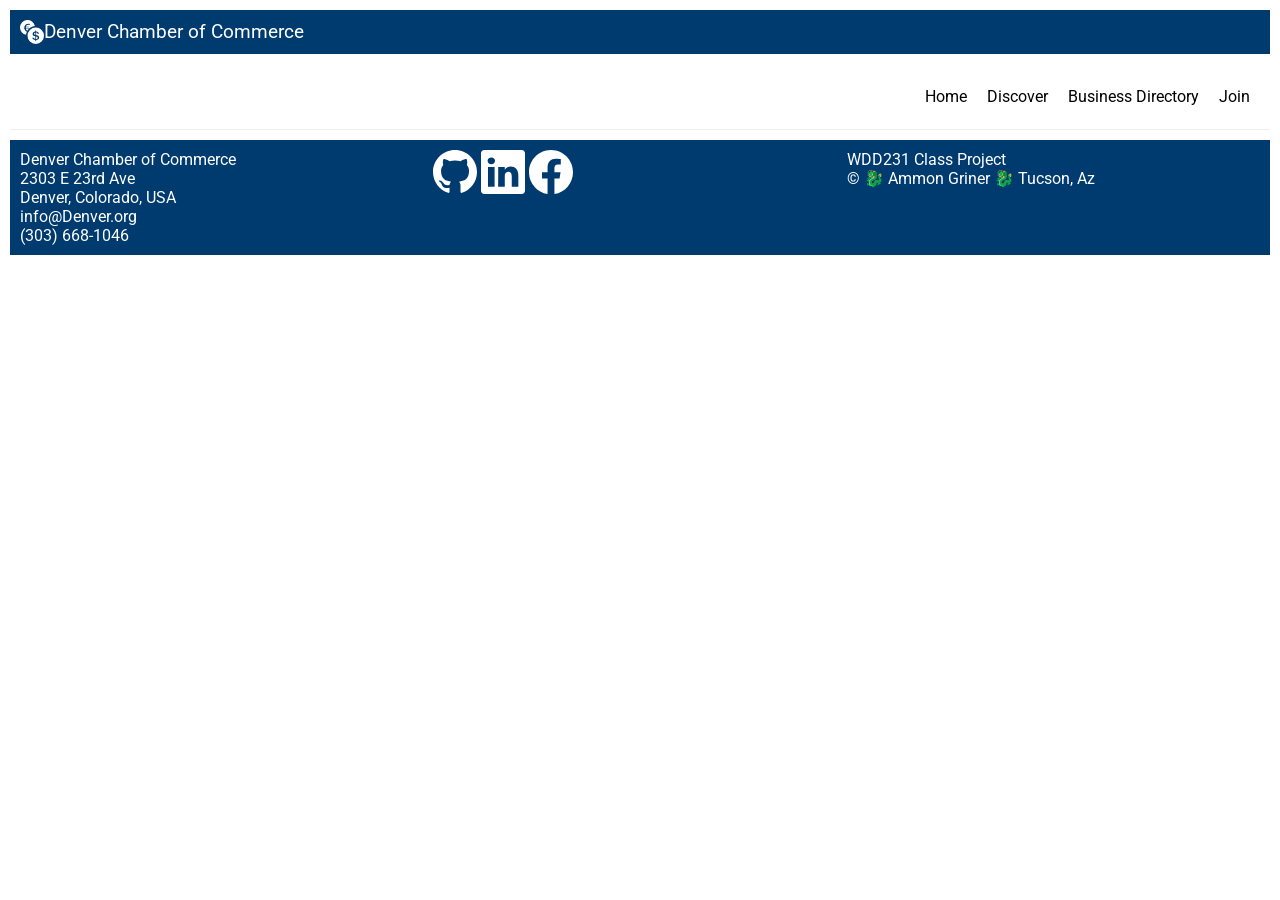
==== chamber/index.html @ 42fb1cd5 "started the home page" ====
<!DOCTYPE html>
<html lang="en">
<head>
    <meta charset="UTF-8">
    <meta name="viewport" content="width=device-width, initial-scale=1.0">
    <title>Denver Chamber of Commerce Home</title>
    <meta name="description" content="This page is the directory for my chamber of commerce project. it contains the directory for several businesses in the chamber of commerce">
    <meta name="author" content="Ammon Griner">
    <link rel="stylesheet" href="styles/small.css">
    <link rel="stylesheet" href="styles/larger.css">
    <script src="scripts/directory.js" defer></script>
    <link rel="icon" href="images/favicon.ico">
    <link rel="preconnect" href="https://fonts.googleapis.com">
    <link rel="preconnect" href="https://fonts.gstatic.com" crossorigin>
    <link href="https://fonts.googleapis.com/css2?family=Roboto&display=swap" rel="stylesheet">
    <meta property="og:title" content="Denver chamber of commerce">
    <meta property="og:description" content="This this the directory page for the chamber of commerce">
    <meta property="og:image" content="https://madgaster5678.github.io/wdd231/chamber/images/facebook-image.webp">
    <meta property="og:url" content="https://madgaster5678.github.io/wdd231/chamber/directory.html">
</head>
<body class="home">
    <header>
        <img src="images/currency-exchange.svg" alt="chamber logo">
        <span>Denver Chamber of Commerce</span>
        <button id="ham-btn" class="hamburger" aria-label="open naviagtion menu"></button>
    </header>
    <nav id="nav-bar" class="navigation">
        <ul>
            <li class="current"><a href="index.html">Home</a></li>
            <li><a href="#">Discover</a></li>
            <li><a href="directory.html">Business Directory</a></li>
            <li><a href="#">Join</a></li>
        </ul>
    </nav>
    <main>
        
    </main>
    <footer>
        <section>
            <p>Denver Chamber of Commerce</p>
            <p>2303 E 23rd Ave</p>
            <p>Denver, Colorado, USA</p>
            <p><a href="#" class="red-info">info@Denver.org</a></p>
            <p>(303) 668-1046</p>
        </section>
        <div class="social">
            <a href="https://github.com/madgaster5678/WDD231" target="_blank"><img src="images/github.svg" alt="Github Repo"></a>
            <a href="https://www.linkedin.com/" target="_blank"><img src="images/linkedin.svg" alt="LinkedIn account"></a>
            <a href="https://www.facebook.com/ammon.griner" target="_blank"><img src="images/facebook.svg" alt="Facebook acount"></a>
        </div>
        <section>
            <p>WDD231 Class Project</p>
            <p>&copy;<span id="currentyear"></span> 🐉 Ammon Griner 🐉 Tucson, Az</p>
            <p><span id="lastmodified"></span></p>
        </section>
    </footer>
</body>
</html>
---- chamber/styles/small.css ----
:root {
    --body-font: "Roboto", sans-serif;
    --primary-color:#003b6f ;
    --secondary-color: #fff;
    --text-color: #000;
    --background-color: #00a6ff;
}

* {
    box-sizing: border-box;
    margin: 0;
    padding: 0;
    font-family: var(--body-font);
}

/*HEADER & FOOTER*/
header {
    display: grid;
    grid-template-columns: 24px auto 44px;
    background-color: var(--primary-color);
    color: var(--secondary-color);
    margin: 10px;
    padding: 10px;
    font-size: larger;
}

header img {
    width: 24px;
    height: auto;
}

footer {
    background-color: var(--primary-color);
    color: var(--secondary-color);
    display: grid;
    grid-template-columns: 1fr 1fr 1fr;
    font-size: medium;
    margin: 10px;
    padding: 10px;
}

footer .social img {
    width: 44px;
    height: 44px;
}

footer a.red-info {
    color: var(--secondary-color);
    text-decoration: none;
}

footer a.red-info:hover {
    background-color: var(--background-color);
    color: var(--text-color);
}

h1 {
    text-align: center;
    background-color: var(--primary-color);
    color: var(--secondary-color);
    margin: 10px;
    padding: 10px;
}
/*BUTTONS*/
.directory .view-button {
    display: flex;
    justify-content: center;
}

.directory .view-button button {
    width: 44px;
    height: 44px;
    margin: 10px;
    padding: 10px;
    justify-content: center;
    color: var(--secondary-color);
    background-color: var(--primary-color);
}


/*BODY*/
.directory {
    background-color: var(--background-color);
}

.directory #business.grid article {
    display: grid;
    grid-template-columns: 1fr 2fr;
    margin: 10px;
    padding: 1rem;
    border: solid 1px var(--text-color);
    border-radius: 6px;
    background-color: var(--secondary-color);
}

.directory #business.grid h2 {
    grid-column: 1/3;
    text-align: center;
    margin: 10px;
    padding: 10px;
    border: solid 1px var(--text-color);
    border-radius: 6px;
    background-color: var(--background-color);
}

.directory #business.grid p {
    grid-column: 2/3;
    text-align: center;
    margin: 10px;
    padding: 10px;
}

.directory #business.grid a {
    grid-column: 2/3;
    text-align: center;
    margin: 10px;
    padding: 10px;
}

.directory #business.grid .company-descrip {
    grid-column: 1/3;
    text-align: center;
    margin: 10px;
    padding: 10px;
    border: solid 1px var(--text-color);
    border-radius: 6px;
    background-color: var(--background-color);
}

.directory #business.list article {
    margin: 10px;
    padding: 10px;
    border: solid 1px var(--text-color);
    border-radius: 6px;
    display: grid;
    grid-template-columns: 1fr;
}

.directory #business.grid article img {
    width: 120px;
    height: auto;
    justify-content: center;
}

.directory #business.list article a {
    color: var(--text-color);
    text-decoration: none;
}

.directory #business.grid article a {
    color: var(--text-color);
    text-decoration: none;
}

.directory #business article a:hover {
    background-color: var(--primary-color);
    color: var(--secondary-color);
}

.directory #business.list article:nth-child(even) {
    background-color: var(--secondary-color);
}

.directory #business.list .company-image {
    display: none;
}

.directory #business.list .company-descrip {
    display: none;
}

.directory #business.list .company-member {
    display: none;
}


/*HAMBURGER*/
.hamburger {
    background: none;
    border: none;
    font-size: 2rem;
    color: var(--secondary-color);
    cursor: pointer;
    font-family: var(--body-font);
}

.hamburger::before {
    content: "\2630";
}

.hamburger.show::before {
    content: "\00D7";
}

/*NAVIGATION*/
.navigation {
    display: none;
}

.navigation.show {
    display: block;
}

.navigation ul {
    list-style-type: none;
    margin: 0;
    padding: 0;
}

.navigation a {
    display: block;
    padding: 0.8rem 10px;
    color: var(--text-color);
    text-decoration: none;
    border-bottom: solid 1px var(--primary-color);
}

.navigation li.current {
    background-color: var(--secondary-color);
}

.navigation a:hover {
    background-color: var(--primary-color);
    color: var(--secondary-color);
}
---- chamber/styles/larger.css ----
@media only screen and (min-width: 38rem) {
    .directory #business.list article {
        display: grid;
        grid-template-columns: 1fr 1fr 1fr 1fr;
        text-align: center;
        justify-content: center;
        padding: 15px;
    }

    .directory #business.grid {
        display: grid;
        grid-template-columns: repeat(3, 1fr);
        margin: 0 auto;
        max-width: 1200px;
    }

    .navigation {
        display: block;
        border-bottom: solid 1px #eee;
        margin: 10px;
        padding: 10px;
    }

    .navigation ul {
        display: flex;
        justify-content: end;
    }

    .navigation a {
        border: none;
    }

    .hamburger {
        display: none;
    }

    /**/
}
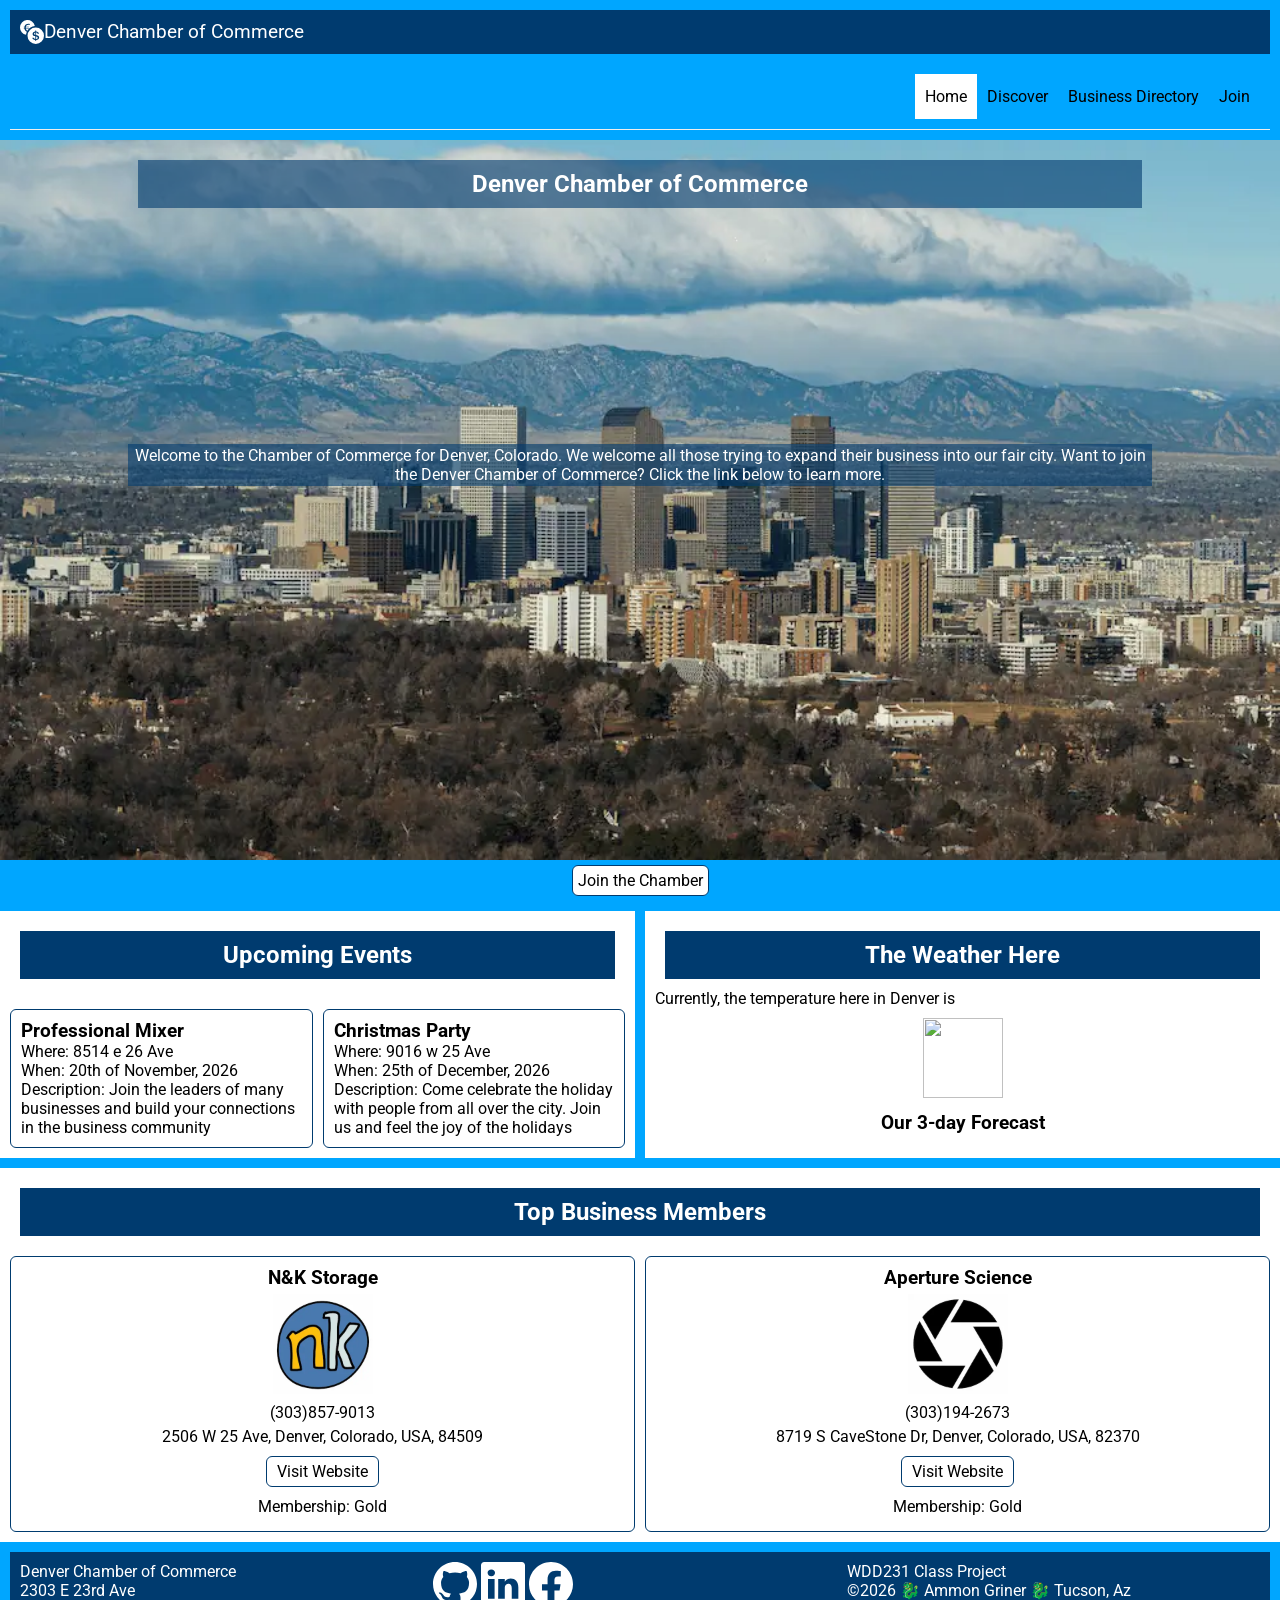
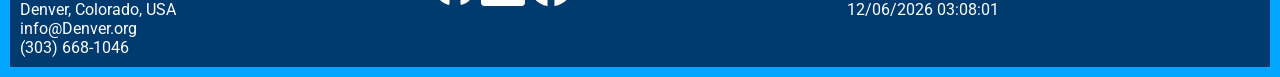
==== commit ee631f38: "finished the home page time for the audit" ====
--- a/chamber/index.html
+++ b/chamber/index.html
@@ -8,15 +8,15 @@
     <meta name="author" content="Ammon Griner">
     <link rel="stylesheet" href="styles/small.css">
     <link rel="stylesheet" href="styles/larger.css">
-    <script src="scripts/directory.js" defer></script>
+    <script src="scripts/home.js" defer></script>
     <link rel="icon" href="images/favicon.ico">
     <link rel="preconnect" href="https://fonts.googleapis.com">
     <link rel="preconnect" href="https://fonts.gstatic.com" crossorigin>
     <link href="https://fonts.googleapis.com/css2?family=Roboto&display=swap" rel="stylesheet">
     <meta property="og:title" content="Denver chamber of commerce">
-    <meta property="og:description" content="This this the directory page for the chamber of commerce">
+    <meta property="og:description" content="This this the home page for the chamber of commerce">
     <meta property="og:image" content="https://madgaster5678.github.io/wdd231/chamber/images/facebook-image.webp">
-    <meta property="og:url" content="https://madgaster5678.github.io/wdd231/chamber/directory.html">
+    <meta property="og:url" content="https://madgaster5678.github.io/wdd231/chamber/index.html">
 </head>
 <body class="home">
     <header>
@@ -33,7 +33,49 @@
         </ul>
     </nav>
     <main>
-        
+        <section class="hero">
+            <img src="images/denver-hero-image.webp" alt="Denver Skyline">
+            <h1>Denver Chamber of Commerce</h1>
+            <p>Welcome to the Chamber of Commerce for Denver, Colorado. We welcome all those trying to expand their business into our fair city. Want to join the Denver Chamber of Commerce? Click the link below to learn more.</p>
+            <a href="#">Join the Chamber</a>
+        </section>
+        <section class="current-event">
+            <h2>Upcoming Events</h2>
+            <div>
+                <h3>Professional Mixer</h3>
+                <ul>
+                    <li>Where: 8514 e 26 Ave</li>
+                    <li>When: 20th of November, 2026</li>
+                    <li>Description: Join the leaders of many businesses and build your connections in the business community</li>
+                </ul>
+            </div>
+            <div>
+                <h3>Christmas Party</h3>
+                <ul>
+                    <li>Where: 9016 w 25 Ave</li>
+                    <li>When: 25th of December, 2026</li>
+                    <li>Description: Come celebrate the holiday with people from all over the city. Join us and feel the joy of the holidays</li>
+                </ul>
+            </div>
+        </section>
+        <section class="weather">
+            <h2>The Weather Here</h2>
+            <p>Currently, the temperature here in Denver is <span id="current-temp"></span></p>
+            <figure>
+                <img id="weather-icon" src="" alt="">
+                <figcaption></figcaption>
+            </figure>
+            <h3>Our 3-day Forecast</h3>
+            <div id="forecast">
+
+            </div>
+        </section>
+        <section class="spotlight">
+            <h2>Top Business Members</h2>
+            <div id="business-sl">
+
+            </div>
+        </section>
     </main>
     <footer>
         <section>
--- a/chamber/styles/small.css
+++ b/chamber/styles/small.css
@@ -54,7 +54,7 @@
     color: var(--text-color);
 }
 
-h1 {
+h1, h2 {
     text-align: center;
     background-color: var(--primary-color);
     color: var(--secondary-color);
@@ -77,8 +77,153 @@
     background-color: var(--primary-color);
 }
 
-
 /*BODY*/
+/*HOME PAGE*/
+.home {
+    background-color: var(--background-color);
+}
+
+.home main {
+    display: grid;
+    gap: 10px;
+    grid-template-columns: 1fr;
+}
+
+.home .hero {
+    position: relative;
+    text-align: center;
+}
+
+.home .hero img {
+    display: block;
+    width: 100%;
+    height: auto;
+}
+
+.home .hero h1 {
+    position: absolute;
+    top: 10px;
+    left: 10%;
+    right: 10%;
+    background-color: rgba(0, 59, 111, 0.6);
+}
+
+.home .hero p {
+    position: absolute;
+    top: 40%;
+    left: 10%;
+    right: 10%;
+    color: var(--secondary-color);
+    background-color: rgba(0, 59, 111, 0.6);
+    padding: 2px;
+}
+
+.home .hero a {
+    display: inline-block;
+    text-decoration: none;
+    border: var(--primary-color) solid 1px;
+    border-radius: 6px;
+    color: var(--text-color);
+    background-color: var(--secondary-color);
+    padding: 5px;
+    margin: 5px;
+}
+
+.home .hero a:hover {
+    background-color: var(--primary-color);
+    color: var(--secondary-color);
+}
+
+.home .current-event {
+    padding: 10px;
+    background-color: var(--secondary-color);
+}
+
+.home .current-event > div {
+    padding: 10px;
+    margin-top: 10px;
+    border: 1px solid var(--primary-color);
+    border-radius: 6px;
+}
+
+.home .current-event ul {
+    list-style: none;
+}
+
+.home .weather {
+    padding: 10px;
+    background-color: var(--secondary-color);
+}
+
+.home .weather figure {
+    text-align: center;
+    margin: 10px;
+}
+
+.home .weather img {
+    width: 80px;
+    height: 80px;
+}
+
+.home .spotlight {
+    padding: 10px;
+    background-color: var(--secondary-color);
+}
+
+.home #business-sl h3 {
+    margin-bottom: 5px;
+}
+
+.home #business-sl img {
+    width: 100px;
+    height: 100px;
+    object-fit: contain;
+}
+
+.home #business-sl p {
+    margin: 5px 0;
+}
+
+.home #business-sl {
+    display: grid;
+    gap: 10px;
+}
+
+.home #business-sl > h3 {
+    margin-bottom: 5px;
+}
+
+.home #business-sl article {
+    border: 1px solid var(--primary-color);
+    border-radius: 6px;
+    padding: 10px;
+    margin-top: 10px;
+    text-align: center;
+}
+
+.home #business-sl article a {
+    display: inline-block;
+    text-decoration: none;
+    border: 1px solid var(--primary-color);
+    border-radius: 6px;
+    padding: 5px 10px;
+    margin: 5px;
+    color: var(--text-color);
+    background-color: var(--secondary-color);
+}
+
+.home #business-sl article a:hover {
+    background-color: var(--primary-color);
+    color: var(--secondary-color);
+}
+
+.home #forecast > div {
+    text-align: center;
+    border: 1px solid var(--primary-color);
+    border-radius: 6px;
+    padding: 10px;
+}
+/*DIRECTORY*/
 .directory {
     background-color: var(--background-color);
 }
--- a/chamber/styles/larger.css
+++ b/chamber/styles/larger.css
@@ -12,6 +12,46 @@
         grid-template-columns: repeat(3, 1fr);
         margin: 0 auto;
         max-width: 1200px;
+    }
+
+    .home main {
+        display: grid;
+        grid-template-columns: 1fr 1fr;
+        gap: 10px;
+    }
+
+    .home .spotlight {
+        grid-column: 1/-1;
+    }
+
+    .home .hero {
+        grid-column: 1/-1;
+    }
+
+    .home .current-event {
+        display: grid;
+        grid-template-columns: 1fr 1fr;
+        gap: 10px;
+    }
+
+    .home .current-event h2 {
+        grid-column: 1/-1;
+    }
+
+    .home #business-sl {
+        display: grid;
+        grid-template-columns: 1fr 1fr;
+        gap: 10px;
+    }
+
+    .home #forecast {
+        display: grid;
+        grid-template-columns: repeat(3, 1fr);
+        gap: 10px;
+    }
+
+    .home .weather h3 {
+        text-align: center;
     }
 
     .navigation {
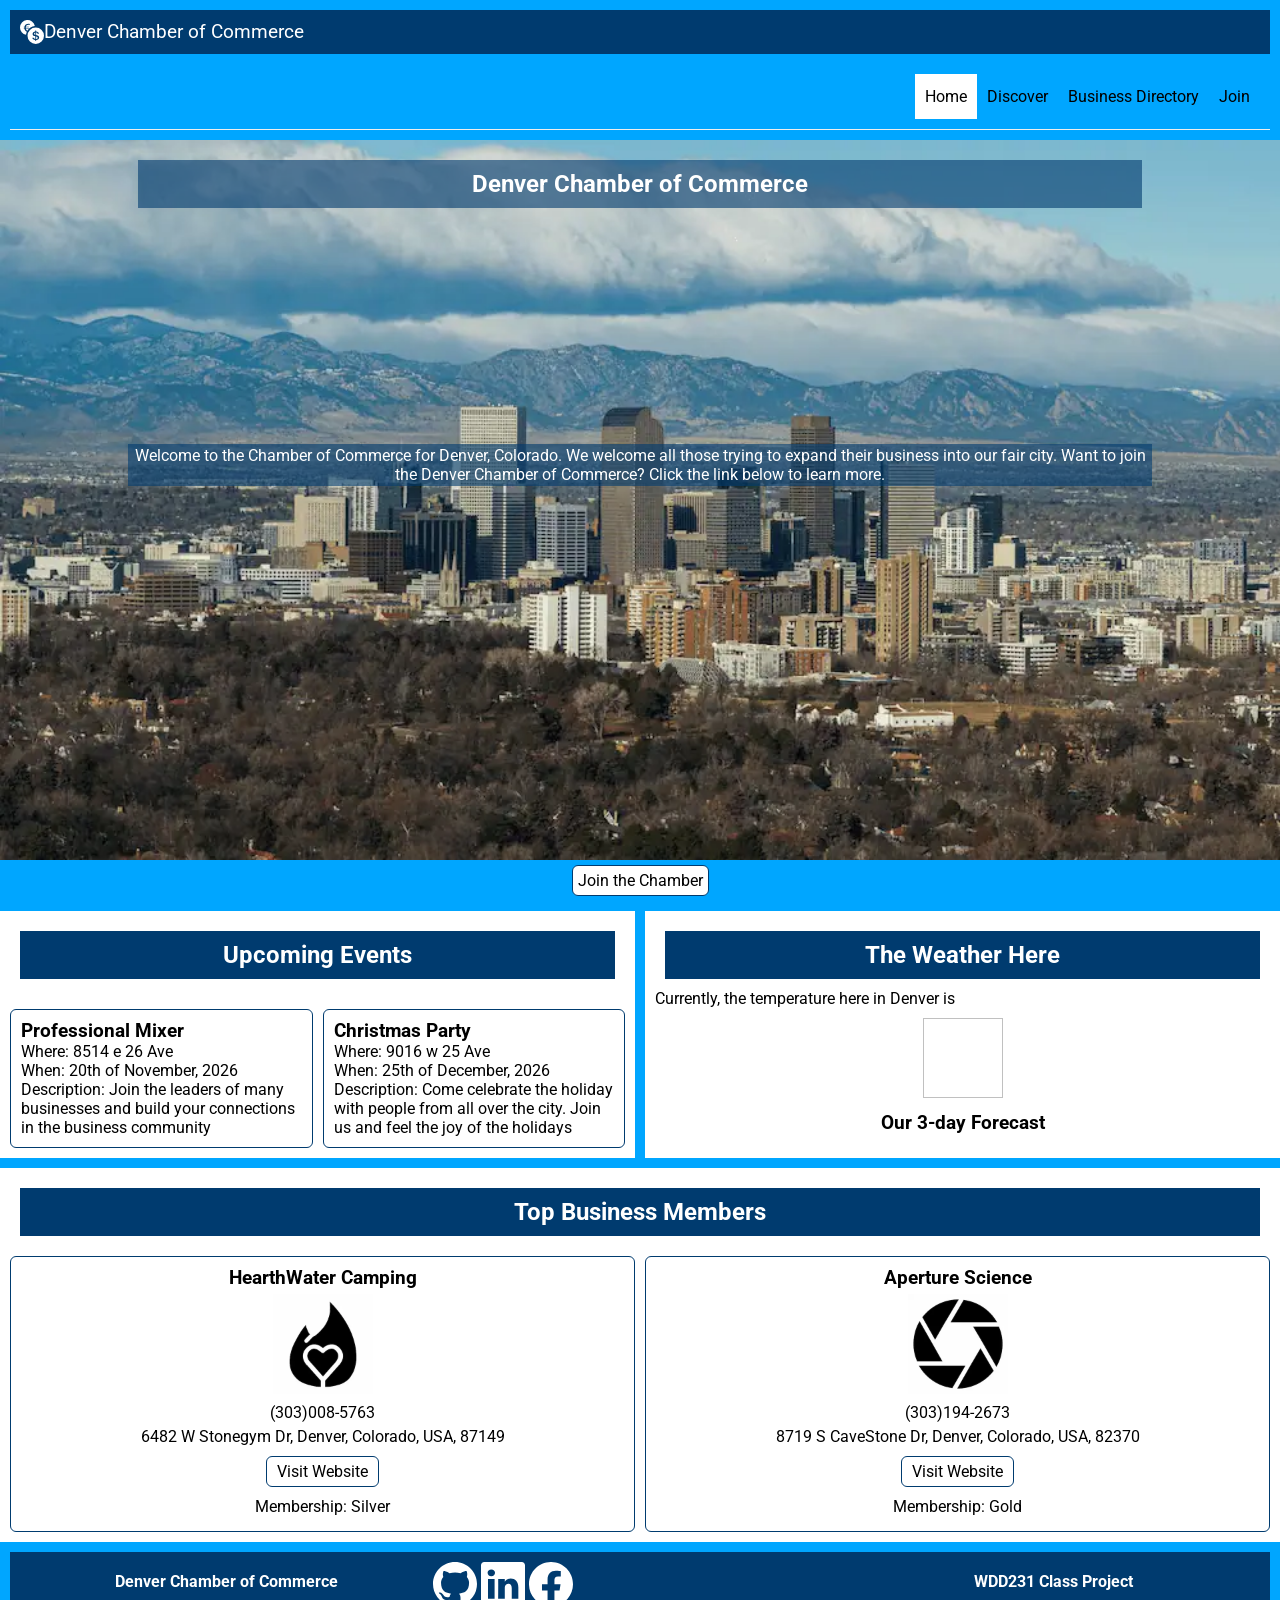
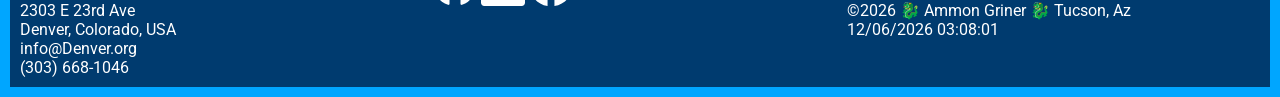
==== commit 0be1a2f6: "fixed some issues" ====
--- a/chamber/index.html
+++ b/chamber/index.html
@@ -62,7 +62,7 @@
             <h2>The Weather Here</h2>
             <p>Currently, the temperature here in Denver is <span id="current-temp"></span></p>
             <figure>
-                <img id="weather-icon" src="" alt="">
+                <img id="weather-icon">
                 <figcaption></figcaption>
             </figure>
             <h3>Our 3-day Forecast</h3>
@@ -79,7 +79,7 @@
     </main>
     <footer>
         <section>
-            <p>Denver Chamber of Commerce</p>
+            <h2>Denver Chamber of Commerce</h2>
             <p>2303 E 23rd Ave</p>
             <p>Denver, Colorado, USA</p>
             <p><a href="#" class="red-info">info@Denver.org</a></p>
@@ -91,7 +91,7 @@
             <a href="https://www.facebook.com/ammon.griner" target="_blank"><img src="images/facebook.svg" alt="Facebook acount"></a>
         </div>
         <section>
-            <p>WDD231 Class Project</p>
+            <h2>WDD231 Class Project</h2>
             <p>&copy;<span id="currentyear"></span> 🐉 Ammon Griner 🐉 Tucson, Az</p>
             <p><span id="lastmodified"></span></p>
         </section>
--- a/chamber/styles/small.css
+++ b/chamber/styles/small.css
@@ -61,6 +61,11 @@
     margin: 10px;
     padding: 10px;
 }
+
+footer h2 {
+    font-size: 1em;
+    margin: 0;
+}
 /*BUTTONS*/
 .directory .view-button {
     display: flex;
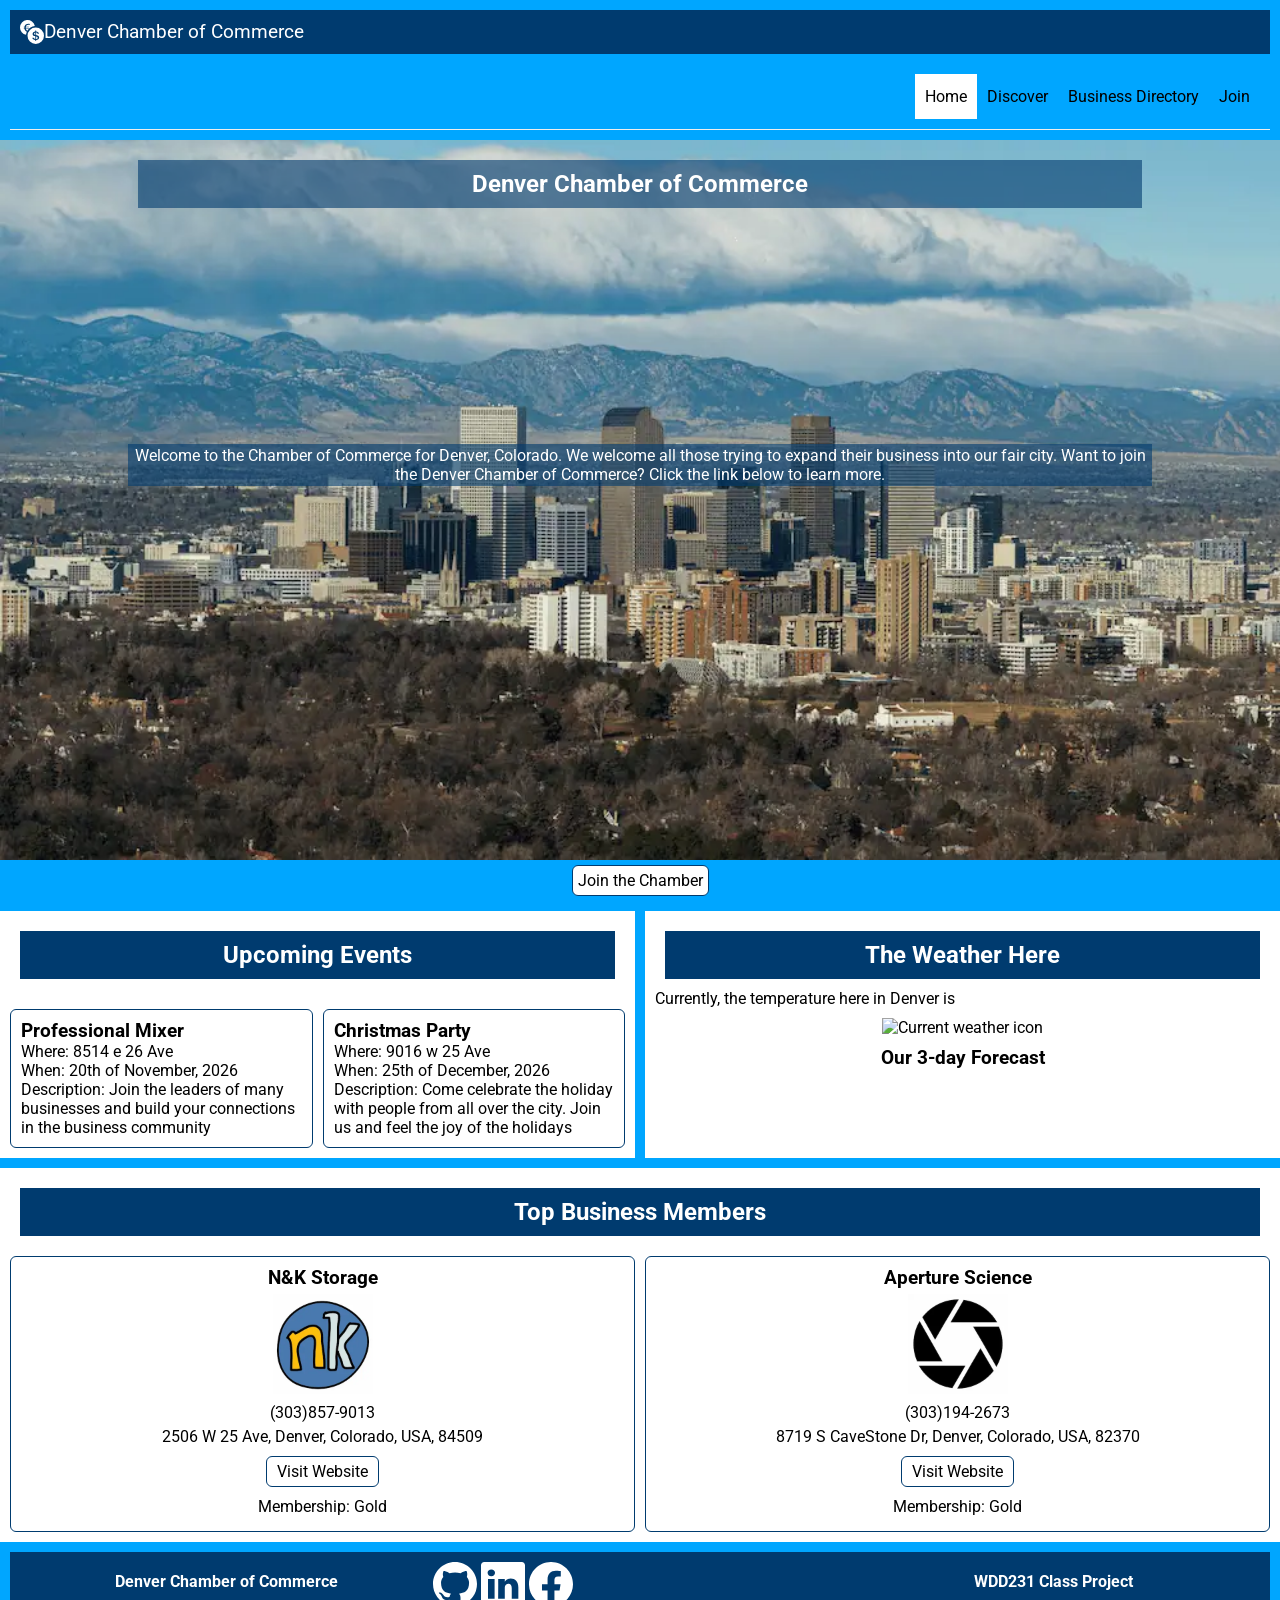
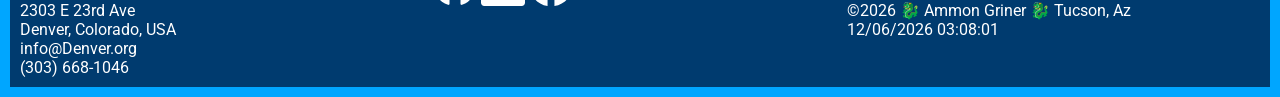
==== commit 56a838ad: "made one last change" ====
--- a/chamber/index.html
+++ b/chamber/index.html
@@ -62,7 +62,7 @@
             <h2>The Weather Here</h2>
             <p>Currently, the temperature here in Denver is <span id="current-temp"></span></p>
             <figure>
-                <img id="weather-icon">
+                <img id="weather-icon" src="https://openweathermap.org/img/wn/01d@2x.png" alt="Current weather icon">
                 <figcaption></figcaption>
             </figure>
             <h3>Our 3-day Forecast</h3>
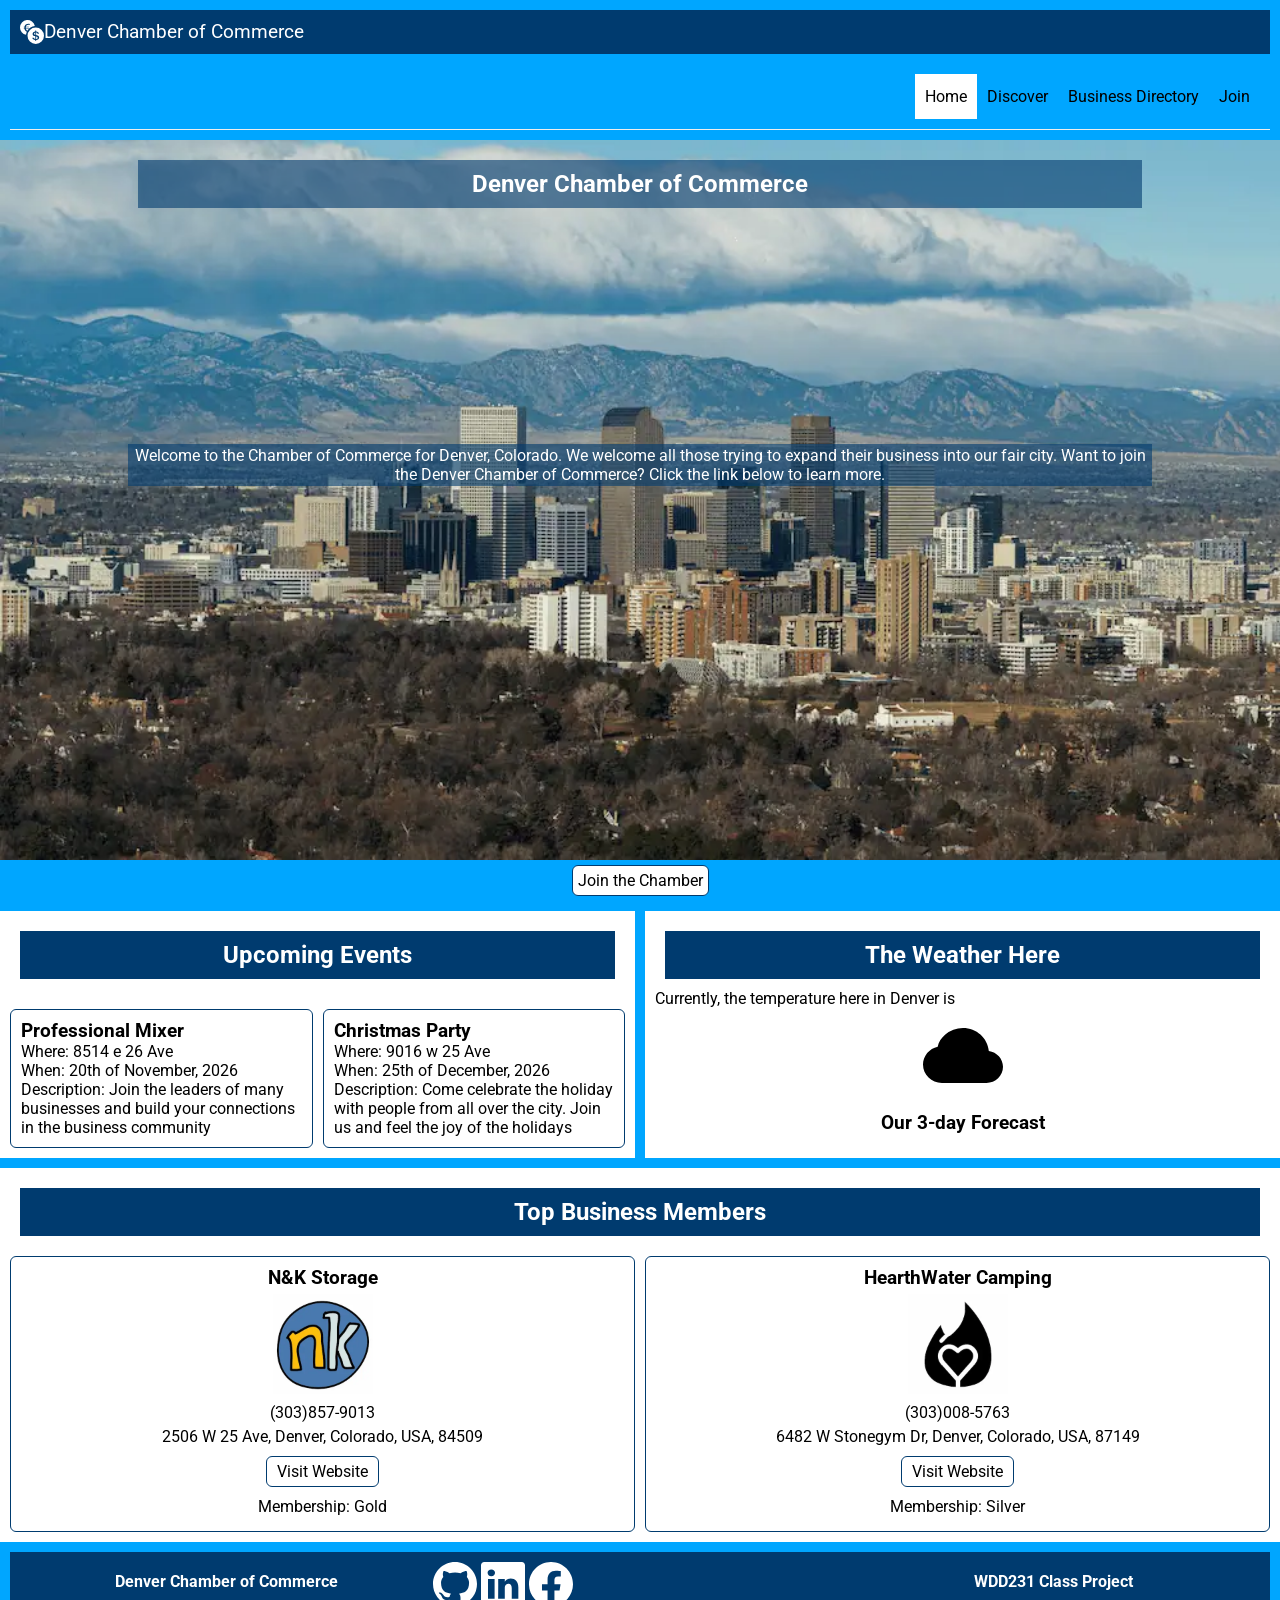
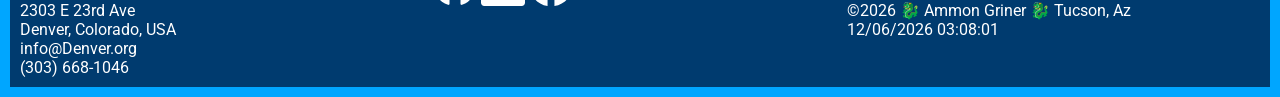
==== commit 91c5f536: "did another change" ====
--- a/chamber/index.html
+++ b/chamber/index.html
@@ -62,7 +62,7 @@
             <h2>The Weather Here</h2>
             <p>Currently, the temperature here in Denver is <span id="current-temp"></span></p>
             <figure>
-                <img id="weather-icon" src="https://openweathermap.org/img/wn/01d@2x.png" alt="Current weather icon">
+                <img id="weather-icon" src="images/cloud-fill.svg" alt="Current weather icon">
                 <figcaption></figcaption>
             </figure>
             <h3>Our 3-day Forecast</h3>
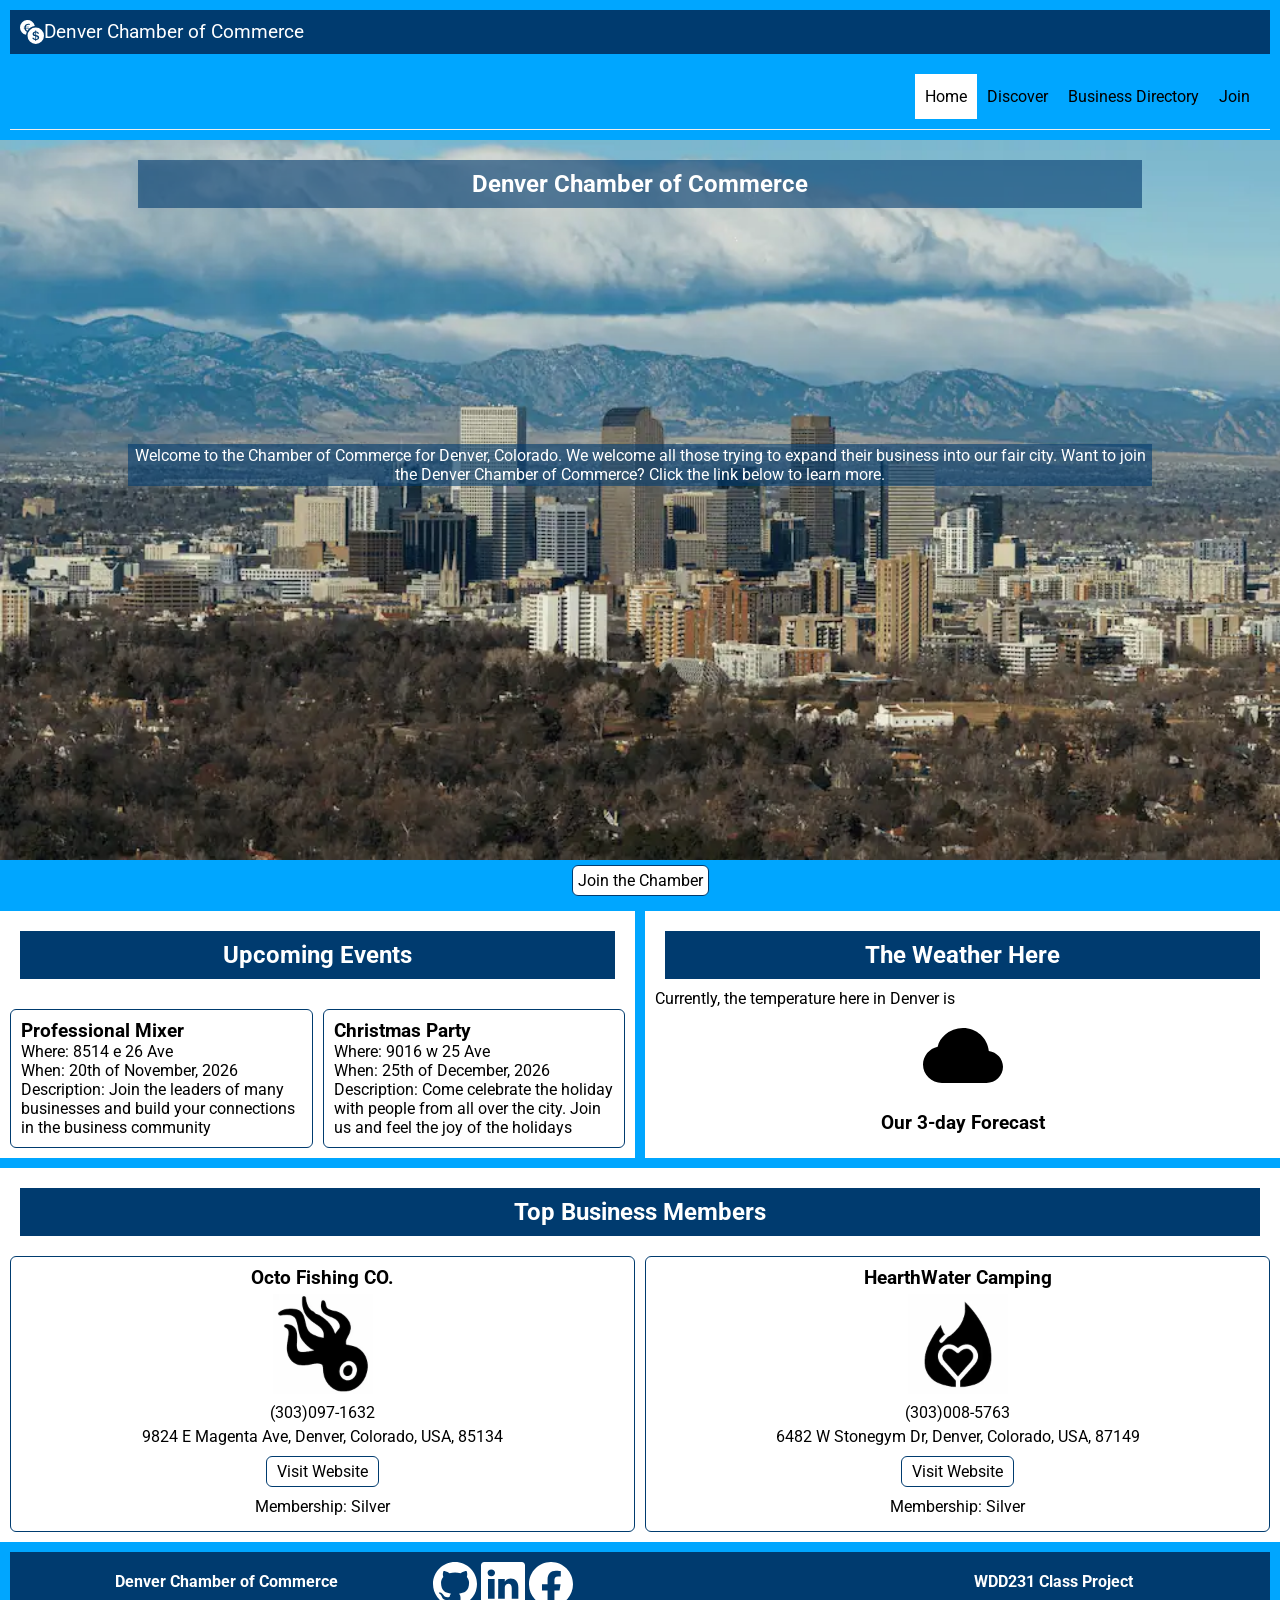
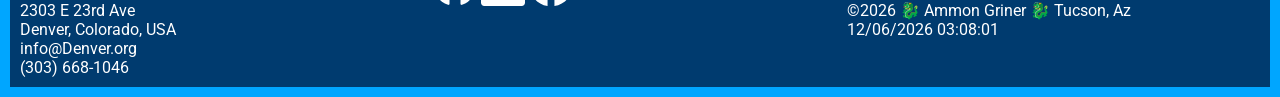
==== commit 520052a6: "started the join page" ====
--- a/chamber/index.html
+++ b/chamber/index.html
@@ -29,7 +29,7 @@
             <li class="current"><a href="index.html">Home</a></li>
             <li><a href="#">Discover</a></li>
             <li><a href="directory.html">Business Directory</a></li>
-            <li><a href="#">Join</a></li>
+            <li><a href="join.html">Join</a></li>
         </ul>
     </nav>
     <main>
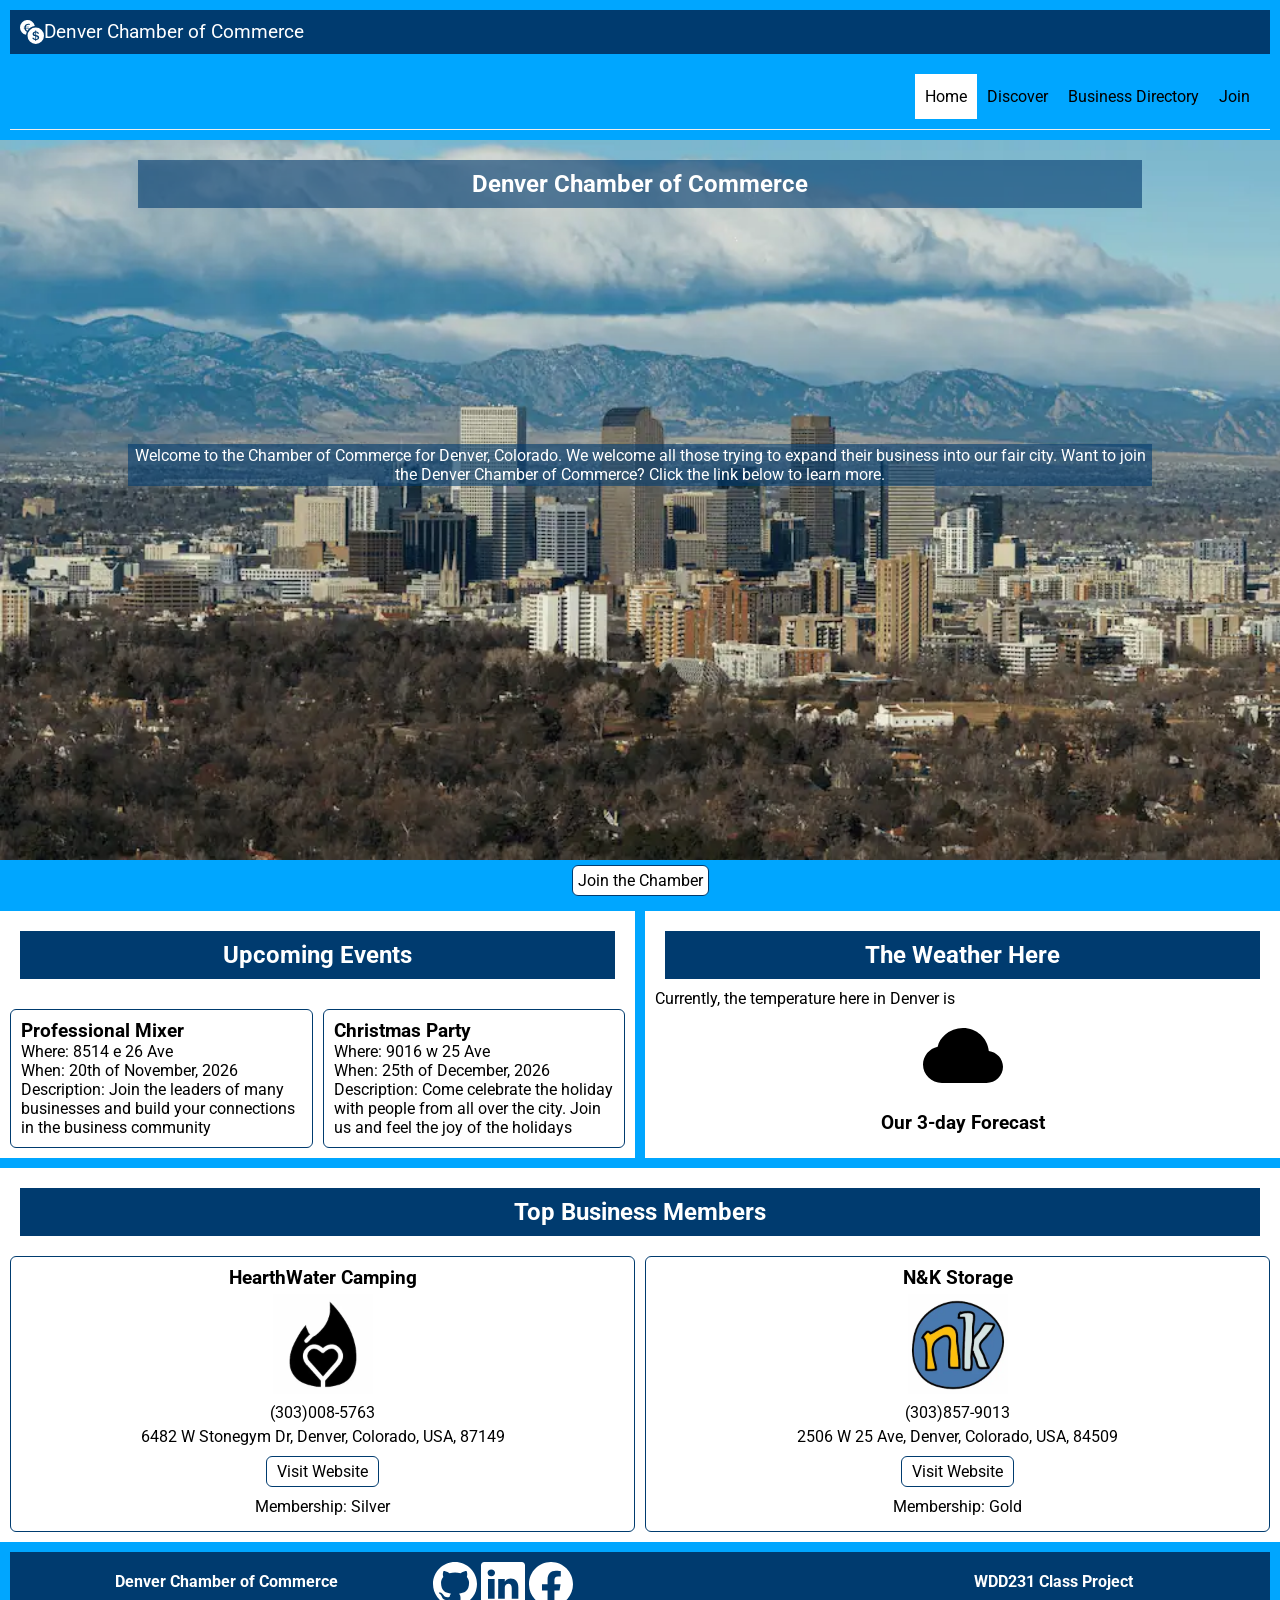
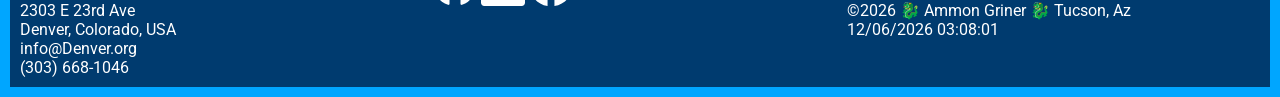
==== commit 446214dd: "began the discover page and fixed one thing with the join page" ====
--- a/chamber/index.html
+++ b/chamber/index.html
@@ -27,7 +27,7 @@
     <nav id="nav-bar" class="navigation">
         <ul>
             <li class="current"><a href="index.html">Home</a></li>
-            <li><a href="#">Discover</a></li>
+            <li><a href="discovery.html">Discover</a></li>
             <li><a href="directory.html">Business Directory</a></li>
             <li><a href="join.html">Join</a></li>
         </ul>
--- a/chamber/styles/small.css
+++ b/chamber/styles/small.css
@@ -323,6 +323,137 @@
     display: none;
 }
 
+/*JOIN PAGE*/
+.join {
+    background-color: var(--background-color);
+}
+
+.join form {
+    margin: 10px;
+    padding: 10px;
+}
+
+.join fieldset {
+    margin: 10px;
+    padding: 10px;
+    border: solid 1px var(--secondary-color);
+    border-radius: 6px;
+    background-color: var(--primary-color);
+    color: var(--secondary-color);
+}
+
+.join label {
+    display: flex;
+    flex-direction: column;
+    padding: 10px;
+}
+
+.join label:has(input[type="radio"]) {
+    flex-direction: row;
+    align-items: center;
+    min-height: 44px;
+}
+
+.join input[type="radio"] {
+    width: 20px;
+    height: 20px;
+    margin-right: 10px;
+}
+
+.join input[type="text"], .join input[type="email"], .join input[type="tel"], .join textarea, .join input[type="submit"] {
+    height: 50px;
+    width: 100%;
+    border-radius: 6px;
+}
+
+.join textarea {
+    height: 100px;
+    width: 100%;
+}
+
+.join input[type="submit"]:hover {
+    background-color: var(--primary-color);
+    color: var(--secondary-color);
+    cursor: pointer;
+}
+
+.join input:required {
+    border-left: 8px solid red;
+}
+
+.join input:required:valid {
+    border-left: 8px solid green;
+}
+
+.join section article {
+    margin: 10px;
+    padding: 10px;
+    border: solid 1px var(--primary-color);
+    border-radius: 6px;
+    background-color: var(--secondary-color);
+    text-align: center;
+    animation: card-entry 1s ;
+}
+
+.join section article a {
+    display: inline-block;
+    text-decoration: none;
+    cursor: pointer;
+    color: var(--text-color);
+    margin: 10px;
+    padding: 10px;
+    border-radius: 6px;
+}
+
+.join section article a:hover {
+    background-color: var(--primary-color);
+    color: var(--secondary-color);
+}
+
+.join section dialog {
+    padding: 20px;
+    border: 2px solid var(--primary-color);
+    border-radius: 6px;
+    margin: auto;
+}
+
+.join section dialog::backdrop {
+    background-color: rgb(0 0 0 / 0.5);
+}
+
+.join .close-modal {
+    display: block;
+    margin: 20px auto 0;
+    min-height: 44px;
+    min-width: 44px;
+    background-color: var(--primary-color);
+    color: var(--secondary-color);
+    border-radius: 6px;
+    font-size: large;
+}
+/*THANKYOU PAGE*/
+.thanks {
+    background-color: var(--background-color);
+}
+
+.thanks main {
+    margin: 10px;
+    padding: 10px;
+    background-color: var(--secondary-color);
+    border: solid 1px var(--primary-color);
+    border-radius: 6px;
+}
+
+.thanks #results {
+    margin-top: 20px;
+}
+
+.thanks #results p {
+    margin: 10px;
+    padding: 10px;
+    border-left: solid 8px var(--primary-color);
+}
+/*DISCOVERY*/
 
 /*HAMBURGER*/
 .hamburger {
@@ -373,3 +504,16 @@
     background-color: var(--primary-color);
     color: var(--secondary-color);
 }
+
+/*KEYFRAMES*/
+@keyframes card-entry {
+    from {
+        opacity: 0.3;
+        transform: translateY(20px);
+    }
+
+    to {
+        opacity: 1;
+        transform: translateY(0);
+    }
+}
--- a/chamber/styles/larger.css
+++ b/chamber/styles/larger.css
@@ -54,6 +54,23 @@
         text-align: center;
     }
 
+    .join main{
+        display: grid;
+        grid-template-columns: 1fr 1fr;
+    }
+
+    .join main section {
+        display: grid;
+        gap: 20px;
+        align-items: start;
+        margin-top: 10px;
+    }
+
+    .thanks main {
+        max-width: 800px;
+        margin: 20px auto;
+    }
+
     .navigation {
         display: block;
         border-bottom: solid 1px #eee;
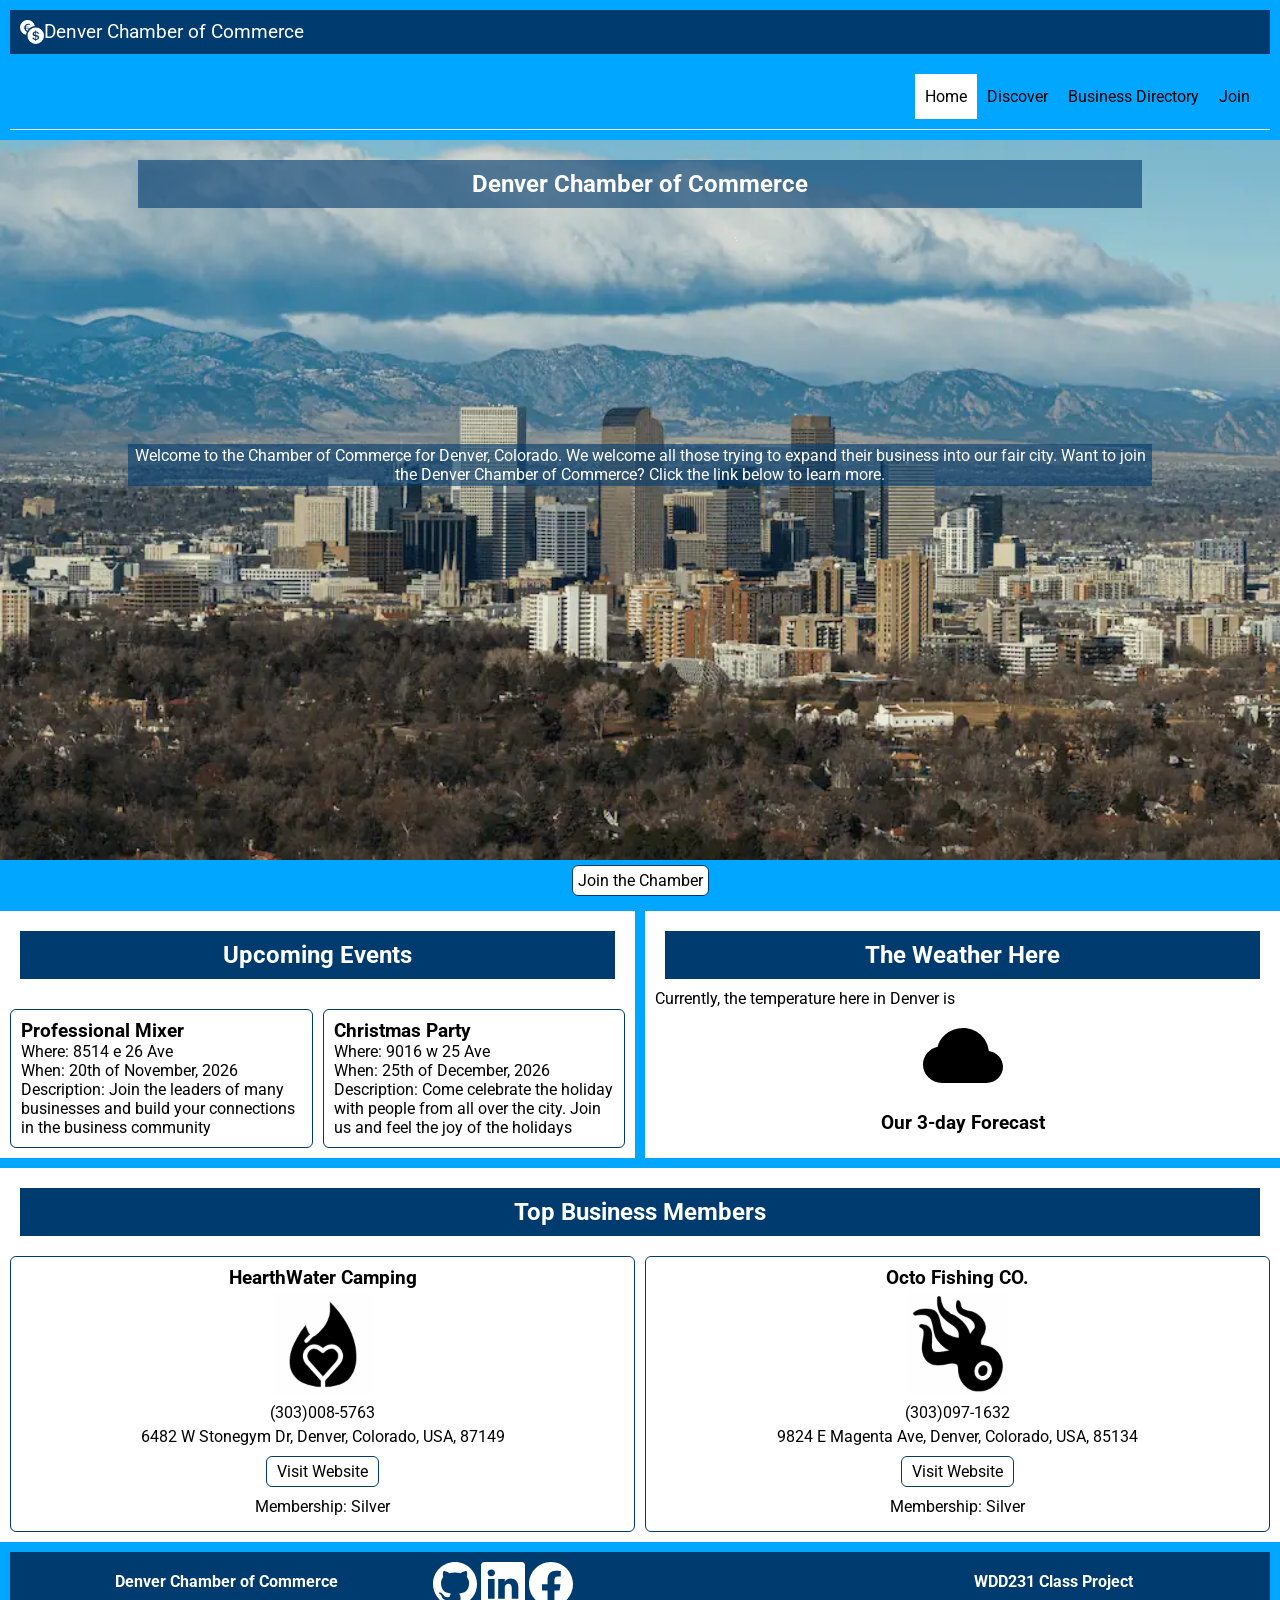
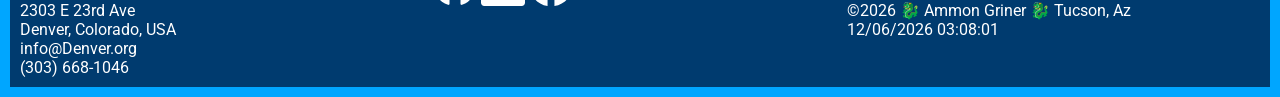
==== commit a37de592: "finished the final setup for discover page" ====
--- a/chamber/index.html
+++ b/chamber/index.html
@@ -27,7 +27,7 @@
     <nav id="nav-bar" class="navigation">
         <ul>
             <li class="current"><a href="index.html">Home</a></li>
-            <li><a href="discovery.html">Discover</a></li>
+            <li><a href="discover.html">Discover</a></li>
             <li><a href="directory.html">Business Directory</a></li>
             <li><a href="join.html">Join</a></li>
         </ul>
--- a/chamber/styles/small.css
+++ b/chamber/styles/small.css
@@ -83,11 +83,10 @@
 }
 
 /*BODY*/
+body {
+    background-color: var(--background-color);
+}
 /*HOME PAGE*/
-.home {
-    background-color: var(--background-color);
-}
-
 .home main {
     display: grid;
     gap: 10px;
@@ -229,10 +228,6 @@
     padding: 10px;
 }
 /*DIRECTORY*/
-.directory {
-    background-color: var(--background-color);
-}
-
 .directory #business.grid article {
     display: grid;
     grid-template-columns: 1fr 2fr;
@@ -324,10 +319,6 @@
 }
 
 /*JOIN PAGE*/
-.join {
-    background-color: var(--background-color);
-}
-
 .join form {
     margin: 10px;
     padding: 10px;
@@ -432,10 +423,6 @@
     font-size: large;
 }
 /*THANKYOU PAGE*/
-.thanks {
-    background-color: var(--background-color);
-}
-
 .thanks main {
     margin: 10px;
     padding: 10px;
@@ -454,7 +441,84 @@
     border-left: solid 8px var(--primary-color);
 }
 /*DISCOVERY*/
-
+#visit {
+    text-align: center;
+    margin: 10px;
+    padding: 10px;
+    font-size: larger;
+}
+#interest {
+    display: grid;
+    grid-template-areas: 
+    "a"
+    "b"
+    "c"
+    "d"
+    "e"
+    "f"
+    "g"
+    "h";
+}
+
+#interest article:nth-child(1) {
+    grid-area: a;
+}
+
+#interest article:nth-child(2) {
+    grid-area: b;
+}
+
+#interest article:nth-child(3) {
+    grid-area: c;
+}
+
+#interest article:nth-child(4) {
+    grid-area: d;
+}
+
+#interest article:nth-child(5) {
+    grid-area: e;
+}
+
+#interest article:nth-child(6) {
+    grid-area: f;
+}
+
+#interest article:nth-child(7) {
+    grid-area: g;
+}
+
+#interest article:nth-child(8) {
+    grid-area: h;
+}
+
+#interest article {
+    margin: 10px;
+    padding: 10px;
+    text-align: center;
+    border: solid 1px var(--primary-color);
+    border-radius: 6px;
+    background-color: var(--secondary-color);
+}
+
+#interest article img {
+    max-width: 300px;
+    max-height: 200px;
+    object-fit: cover;
+}
+
+#interest article button {
+    width: 100px;
+    height: 44px;
+    background-color: var(--secondary-color);
+    border-radius: 6px;
+}
+
+#interest article button:hover {
+    background-color: var(--primary-color);
+    color: var(--secondary-color);
+    cursor: pointer;
+}
 /*HAMBURGER*/
 .hamburger {
     background: none;
--- a/chamber/styles/larger.css
+++ b/chamber/styles/larger.css
@@ -1,4 +1,4 @@
-@media only screen and (min-width: 38rem) {
+@media only screen and (min-width: 1025px) {
     .directory #business.list article {
         display: grid;
         grid-template-columns: 1fr 1fr 1fr 1fr;
@@ -92,4 +92,47 @@
     }
 
     /**/
+    #interest {
+        display: grid;
+        grid-template-areas: 
+        "a b c"
+        "d e f"
+        "g . h";
+    }
+
+    #interest article:nth-child(1) {
+        grid-area: a;
+    }
+
+    #interest article:nth-child(2) {
+        grid-area: b;
+    }
+
+    #interest article:nth-child(3) {
+        grid-area: c;
+    }
+
+    #interest article:nth-child(4) {
+        grid-area: d;
+    }
+
+    #interest article:nth-child(5) {
+        grid-area: e;
+    }
+
+    #interest article:nth-child(6) {
+        grid-area: f;
+    }
+
+    #interest article:nth-child(7) {
+        grid-area: g;
+    }
+
+    #interest article:nth-child(8) {
+        grid-area: h;
+    }
+
+    #interest article img:hover {
+        box-shadow: 0 0 10px #333;
+    }
 }
